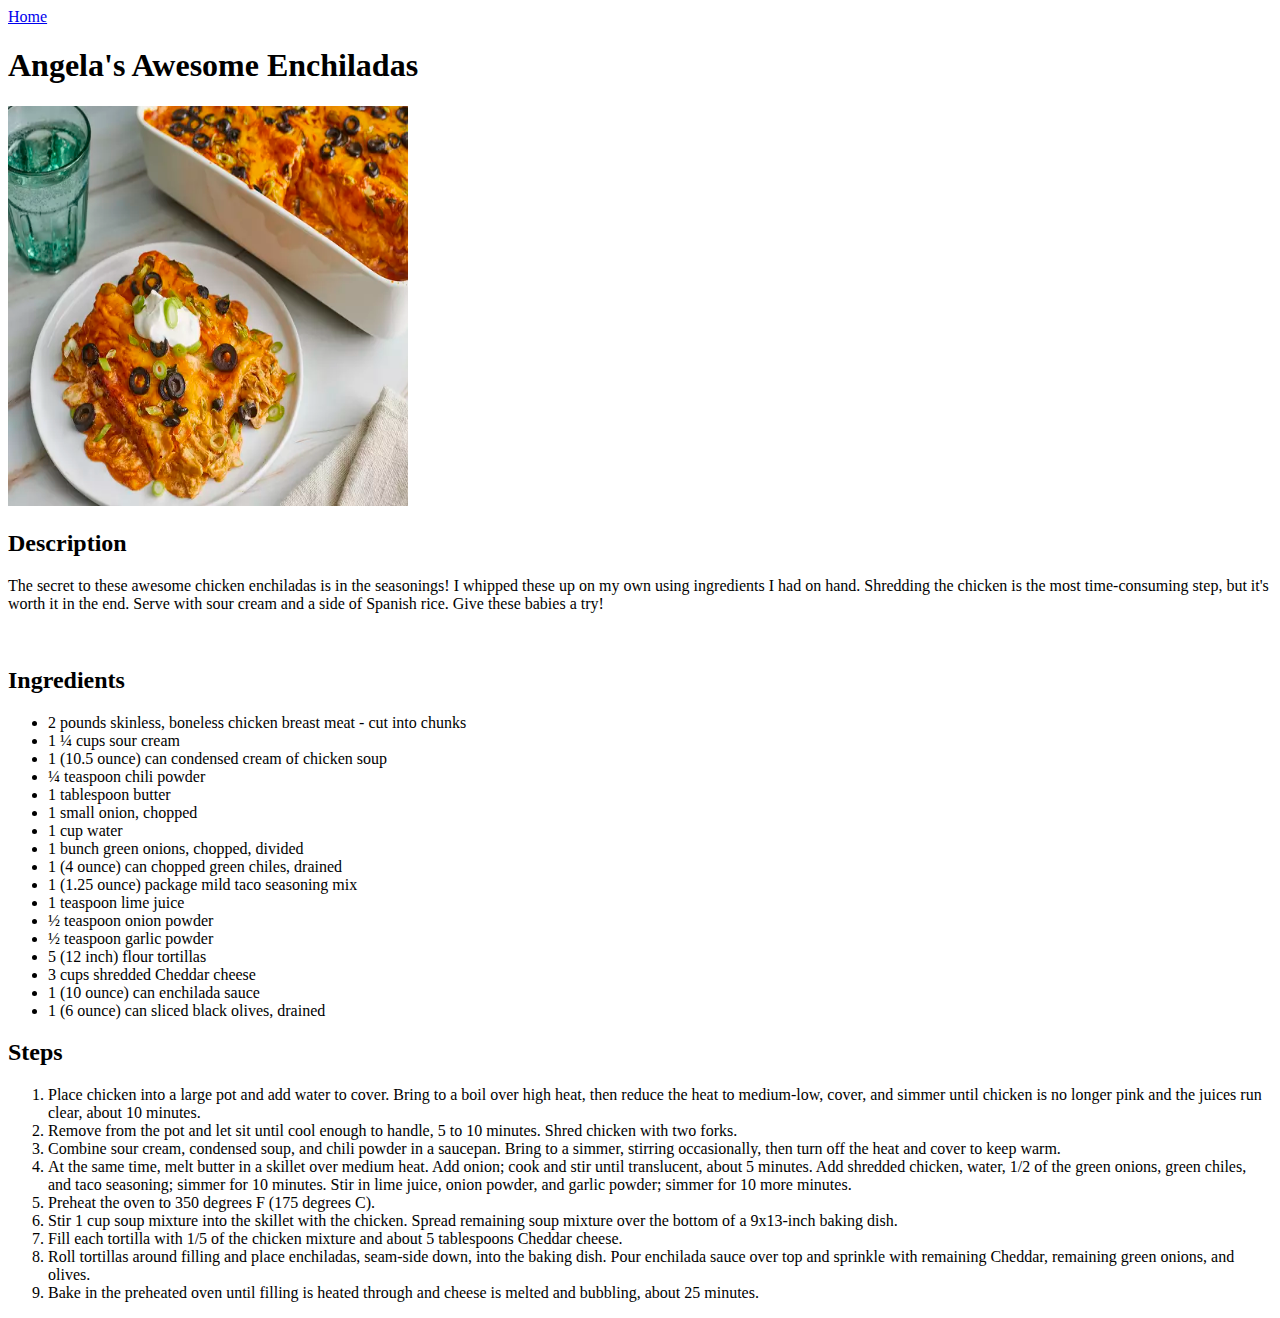
==== recipes/angelas-awesome-enchiladas.html @ 4f9b3f18 "Add recipes/" ====
<!DOCTYPE html>
<html lang="en">
<head>
    <meta charset="UTF-8">
    <meta name="viewport" content="width=device-width, initial-scale=1.0">
    <title>Enchiladas</title>
</head>

<body>
    <a href="../index.html">Home</a>
    
    <br>
    
    <h1>Angela's Awesome Enchiladas</h1>
    <img src="../img/enchiladas-pic.jpg"
    alt="A picture of an awesome enchilada"
    height="400" width="400">

    <h2>Description</h2>
    <p>
        The secret to these awesome chicken enchiladas is in the seasonings! I whipped these up on my own using ingredients I had on hand. Shredding the chicken is the most time-consuming step, but it's worth it in the end. Serve with sour cream and a side of Spanish rice. Give these babies a try!
    </p>

    <br>

    <h2>Ingredients</h2>
    <ul>
        <li>2 pounds skinless, boneless chicken breast meat - cut into chunks</li>
        <li>1 ¼ cups sour cream</li>
        <li>1 (10.5 ounce) can condensed cream of chicken soup</li>
        <li>¼ teaspoon chili powder</li>
        <li>1 tablespoon butter</li>
        <li>1 small onion, chopped</li>
        <li>1 cup water</li>
        <li>1 bunch green onions, chopped, divided</li>
        <li>1 (4 ounce) can chopped green chiles, drained</li>
        <li>1 (1.25 ounce) package mild taco seasoning mix</li>
        <li>1 teaspoon lime juice</li>
        <li>½ teaspoon onion powder</li>
        <li>½ teaspoon garlic powder</li>
        <li>5 (12 inch) flour tortillas</li>
        <li>3 cups shredded Cheddar cheese</li>
        <li>1 (10 ounce) can enchilada sauce</li>
        <li>1 (6 ounce) can sliced black olives, drained</li>
    </ul>

    <h2>Steps</h2>
    <ol>
        <li>Place chicken into a large pot and add water to cover. Bring to a boil over high heat, then reduce the heat to medium-low, cover, and simmer until chicken is no longer pink and the juices run clear, about 10 minutes.</li>
        <li>Remove from the pot and let sit until cool enough to handle, 5 to 10 minutes. Shred chicken with two forks.</li>
        <li>Combine sour cream, condensed soup, and chili powder in a saucepan. Bring to a simmer, stirring occasionally, then turn off the heat and cover to keep warm.</li>
        <li>At the same time, melt butter in a skillet over medium heat. Add onion; cook and stir until translucent, about 5 minutes. Add shredded chicken, water, 1/2 of the green onions, green chiles, and taco seasoning; simmer for 10 minutes. Stir in lime juice, onion powder, and garlic powder; simmer for 10 more minutes.</li>
        <li> Preheat the oven to 350 degrees F (175 degrees C).</li>
        <li>Stir 1 cup soup mixture into the skillet with the chicken. Spread remaining soup mixture over the bottom of a 9x13-inch baking dish.</li>
        <li>Fill each tortilla with 1/5 of the chicken mixture and about 5 tablespoons Cheddar cheese.</li>
        <li>Roll tortillas around filling and place enchiladas, seam-side down, into the baking dish. Pour enchilada sauce over top and sprinkle with remaining Cheddar, remaining green onions, and olives.</li>
        <li>Bake in the preheated oven until filling is heated through and cheese is melted and bubbling, about 25 minutes.</li>
    </ol>
</body>
</html>
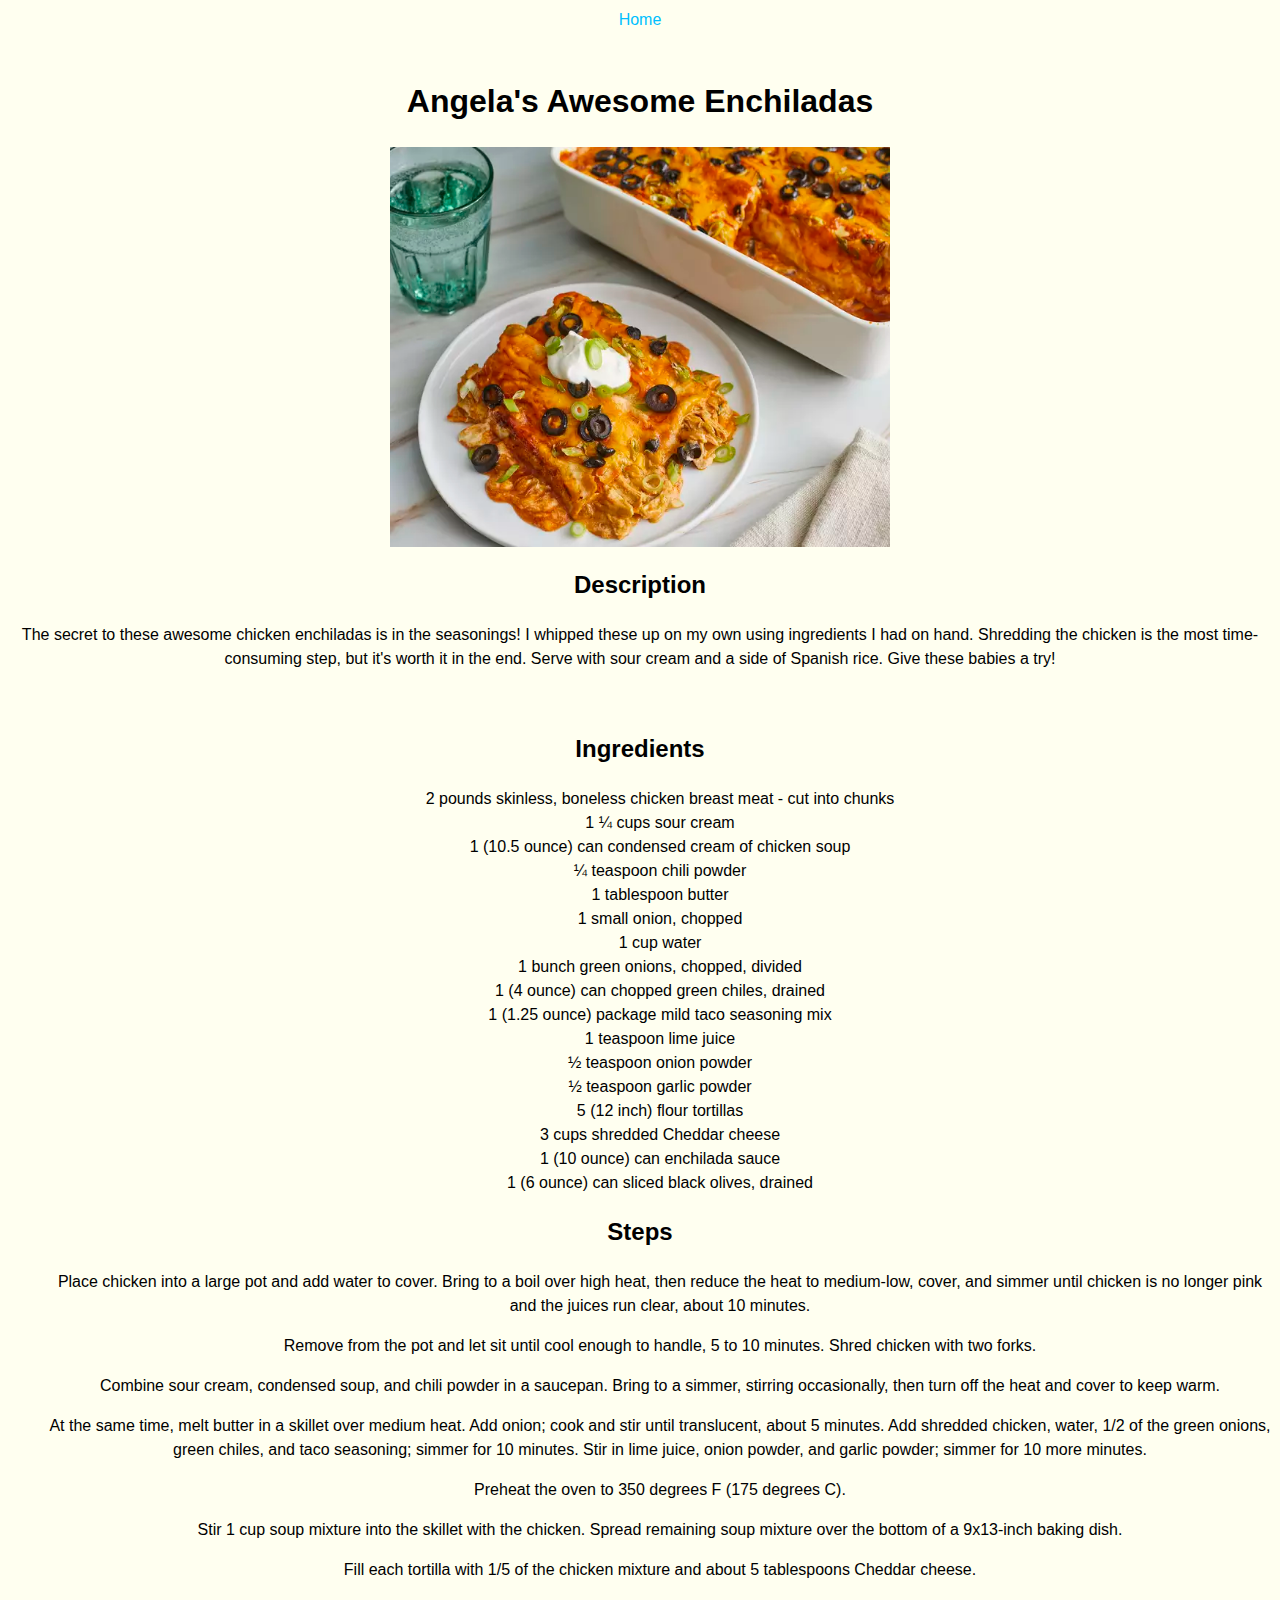
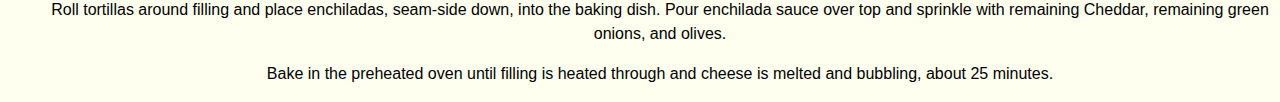
==== commit 95461c93: "Add css" ====
--- a/recipes/angelas-awesome-enchiladas.html
+++ b/recipes/angelas-awesome-enchiladas.html
@@ -1,60 +1,78 @@
 <!DOCTYPE html>
 <html lang="en">
+
 <head>
     <meta charset="UTF-8">
     <meta name="viewport" content="width=device-width, initial-scale=1.0">
     <title>Enchiladas</title>
+
+    <link rel="stylesheet" href="../css/style-recipes.css">
 </head>
 
 <body>
     <a href="../index.html">Home</a>
-    
-    <br>
-    
-    <h1>Angela's Awesome Enchiladas</h1>
-    <img src="../img/enchiladas-pic.jpg"
-    alt="A picture of an awesome enchilada"
-    height="400" width="400">
-
-    <h2>Description</h2>
-    <p>
-        The secret to these awesome chicken enchiladas is in the seasonings! I whipped these up on my own using ingredients I had on hand. Shredding the chicken is the most time-consuming step, but it's worth it in the end. Serve with sour cream and a side of Spanish rice. Give these babies a try!
-    </p>
-
     <br>
 
-    <h2>Ingredients</h2>
-    <ul>
-        <li>2 pounds skinless, boneless chicken breast meat - cut into chunks</li>
-        <li>1 ¼ cups sour cream</li>
-        <li>1 (10.5 ounce) can condensed cream of chicken soup</li>
-        <li>¼ teaspoon chili powder</li>
-        <li>1 tablespoon butter</li>
-        <li>1 small onion, chopped</li>
-        <li>1 cup water</li>
-        <li>1 bunch green onions, chopped, divided</li>
-        <li>1 (4 ounce) can chopped green chiles, drained</li>
-        <li>1 (1.25 ounce) package mild taco seasoning mix</li>
-        <li>1 teaspoon lime juice</li>
-        <li>½ teaspoon onion powder</li>
-        <li>½ teaspoon garlic powder</li>
-        <li>5 (12 inch) flour tortillas</li>
-        <li>3 cups shredded Cheddar cheese</li>
-        <li>1 (10 ounce) can enchilada sauce</li>
-        <li>1 (6 ounce) can sliced black olives, drained</li>
-    </ul>
+    <div class="center">
+        <h1>Angela's Awesome Enchiladas</h1>
+        <img class="img-center"
+        src="../img/enchiladas-pic.jpg"
+        alt="A picture of an awesome enchilada"
+        height="400" width="500">
 
-    <h2>Steps</h2>
-    <ol>
-        <li>Place chicken into a large pot and add water to cover. Bring to a boil over high heat, then reduce the heat to medium-low, cover, and simmer until chicken is no longer pink and the juices run clear, about 10 minutes.</li>
-        <li>Remove from the pot and let sit until cool enough to handle, 5 to 10 minutes. Shred chicken with two forks.</li>
-        <li>Combine sour cream, condensed soup, and chili powder in a saucepan. Bring to a simmer, stirring occasionally, then turn off the heat and cover to keep warm.</li>
-        <li>At the same time, melt butter in a skillet over medium heat. Add onion; cook and stir until translucent, about 5 minutes. Add shredded chicken, water, 1/2 of the green onions, green chiles, and taco seasoning; simmer for 10 minutes. Stir in lime juice, onion powder, and garlic powder; simmer for 10 more minutes.</li>
-        <li> Preheat the oven to 350 degrees F (175 degrees C).</li>
-        <li>Stir 1 cup soup mixture into the skillet with the chicken. Spread remaining soup mixture over the bottom of a 9x13-inch baking dish.</li>
-        <li>Fill each tortilla with 1/5 of the chicken mixture and about 5 tablespoons Cheddar cheese.</li>
-        <li>Roll tortillas around filling and place enchiladas, seam-side down, into the baking dish. Pour enchilada sauce over top and sprinkle with remaining Cheddar, remaining green onions, and olives.</li>
-        <li>Bake in the preheated oven until filling is heated through and cheese is melted and bubbling, about 25 minutes.</li>
-    </ol>
+        <h2>Description</h2>
+        <p>
+            The secret to these awesome chicken enchiladas is in the seasonings! I whipped these up on my own using
+            ingredients I had on hand. Shredding the chicken is the most time-consuming step, but it's worth it in the
+            end. Serve with sour cream and a side of Spanish rice. Give these babies a try!
+        </p>
+
+        <br>
+
+        <h2>Ingredients</h2>
+        <ul>
+            <li>2 pounds skinless, boneless chicken breast meat - cut into chunks</li>
+            <li>1 ¼ cups sour cream</li>
+            <li>1 (10.5 ounce) can condensed cream of chicken soup</li>
+            <li>¼ teaspoon chili powder</li>
+            <li>1 tablespoon butter</li>
+            <li>1 small onion, chopped</li>
+            <li>1 cup water</li>
+            <li>1 bunch green onions, chopped, divided</li>
+            <li>1 (4 ounce) can chopped green chiles, drained</li>
+            <li>1 (1.25 ounce) package mild taco seasoning mix</li>
+            <li>1 teaspoon lime juice</li>
+            <li>½ teaspoon onion powder</li>
+            <li>½ teaspoon garlic powder</li>
+            <li>5 (12 inch) flour tortillas</li>
+            <li>3 cups shredded Cheddar cheese</li>
+            <li>1 (10 ounce) can enchilada sauce</li>
+            <li>1 (6 ounce) can sliced black olives, drained</li>
+        </ul>
+
+        <h2>Steps</h2>
+        <ol>
+            <li><p>Place chicken into a large pot and add water to cover. Bring to a boil over high heat, then reduce the
+                heat to medium-low, cover, and simmer until chicken is no longer pink and the juices run clear, about 10
+                minutes.<br></p></li>
+            <li><p>Remove from the pot and let sit until cool enough to handle, 5 to 10 minutes. Shred chicken with two
+                forks.<br></p></li>
+            <li><p>Combine sour cream, condensed soup, and chili powder in a saucepan. Bring to a simmer, stirring
+                occasionally, then turn off the heat and cover to keep warm.<br></p></li>
+            <li><p>At the same time, melt butter in a skillet over medium heat. Add onion; cook and stir until translucent,
+                about 5 minutes. Add shredded chicken, water, 1/2 of the green onions, green chiles, and taco seasoning;
+                simmer for 10 minutes. Stir in lime juice, onion powder, and garlic powder; simmer for 10 more minutes.<br></p>
+            </li>
+            <li><p>Preheat the oven to 350 degrees F (175 degrees C).<br></p></li>
+            <li><p>Stir 1 cup soup mixture into the skillet with the chicken. Spread remaining soup mixture over the bottom
+                of a 9x13-inch baking dish.<br></p></li>
+            <li><p>Fill each tortilla with 1/5 of the chicken mixture and about 5 tablespoons Cheddar cheese.<br></p></li>
+            <li><p>Roll tortillas around filling and place enchiladas, seam-side down, into the baking dish. Pour enchilada
+                sauce over top and sprinkle with remaining Cheddar, remaining green onions, and olives.<br></p></li>
+            <li>Bake in the preheated oven until filling is heated through and cheese is melted and bubbling, about 25
+                minutes.</li>
+        </ol>
+    </div>
 </body>
+
 </html>--- a/css/style-recipes.css
+++ b/css/style-recipes.css
@@ -0,0 +1,31 @@
+* {
+    line-height: 1.5;
+    font-family: Verdana, Geneva, Tahoma, sans-serif;
+}
+
+body {
+    background-color: ivory;
+}
+
+.img-center {
+    display: block;
+    margin-left: auto;
+    margin-right: auto;
+}
+
+.center {
+    display: block;
+    text-align: center;
+}
+
+ul,
+ol {
+    list-style: none;
+}
+
+a {
+    display: block;
+    text-decoration: none;
+    text-align: center;
+    color: deepskyblue;
+}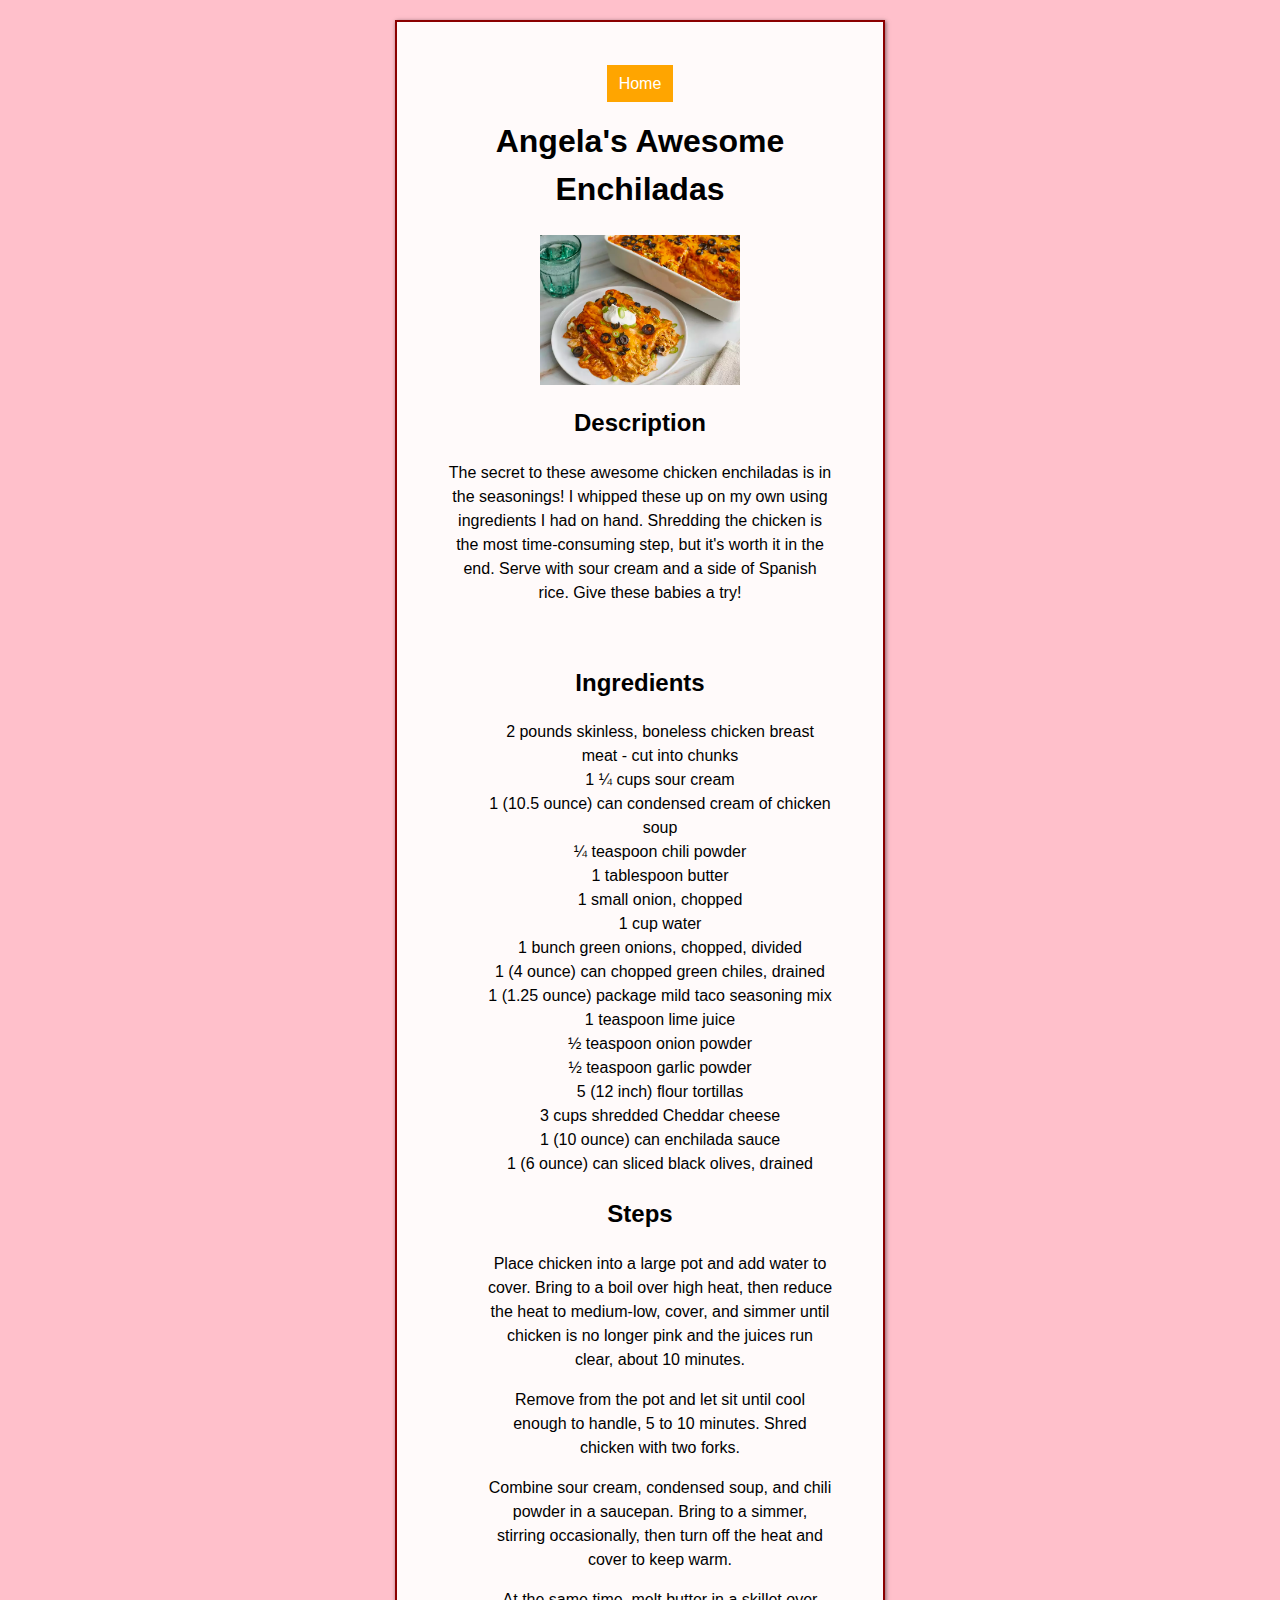
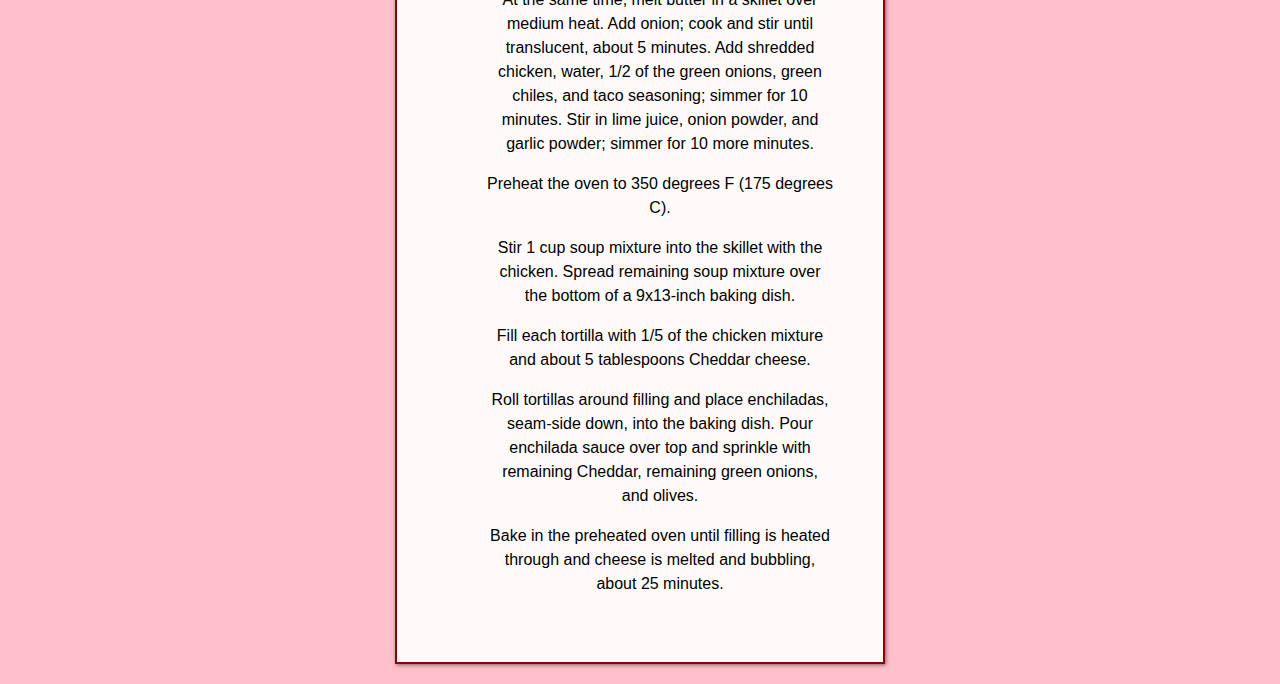
==== commit e32f692d: "Edit css from all pages and edit the html to accomodate the css correctly" ====
--- a/recipes/angelas-awesome-enchiladas.html
+++ b/recipes/angelas-awesome-enchiladas.html
@@ -10,68 +10,94 @@
 </head>
 
 <body>
-    <a href="../index.html">Home</a>
-    <br>
+    
+    <div>
+        <div class="card border">
+            <a href="../index.html">Home</a>
+            <br>
 
-    <div class="center">
-        <h1>Angela's Awesome Enchiladas</h1>
-        <img class="img-center"
-        src="../img/enchiladas-pic.jpg"
-        alt="A picture of an awesome enchilada"
-        height="400" width="500">
+            <h1>Angela's Awesome Enchiladas</h1>
+            <img class="img-center" src="../img/enchiladas-pic.jpg" alt="A picture of an awesome enchilada" width="200">
 
-        <h2>Description</h2>
-        <p>
-            The secret to these awesome chicken enchiladas is in the seasonings! I whipped these up on my own using
-            ingredients I had on hand. Shredding the chicken is the most time-consuming step, but it's worth it in the
-            end. Serve with sour cream and a side of Spanish rice. Give these babies a try!
-        </p>
+            <h2>Description</h2>
+            <p>
+                The secret to these awesome chicken enchiladas is in the seasonings! I whipped these up on my own using
+                ingredients I had on hand. Shredding the chicken is the most time-consuming step, but it's worth it in
+                the
+                end. Serve with sour cream and a side of Spanish rice. Give these babies a try!
+            </p>
 
-        <br>
+            <br>
 
-        <h2>Ingredients</h2>
-        <ul>
-            <li>2 pounds skinless, boneless chicken breast meat - cut into chunks</li>
-            <li>1 ¼ cups sour cream</li>
-            <li>1 (10.5 ounce) can condensed cream of chicken soup</li>
-            <li>¼ teaspoon chili powder</li>
-            <li>1 tablespoon butter</li>
-            <li>1 small onion, chopped</li>
-            <li>1 cup water</li>
-            <li>1 bunch green onions, chopped, divided</li>
-            <li>1 (4 ounce) can chopped green chiles, drained</li>
-            <li>1 (1.25 ounce) package mild taco seasoning mix</li>
-            <li>1 teaspoon lime juice</li>
-            <li>½ teaspoon onion powder</li>
-            <li>½ teaspoon garlic powder</li>
-            <li>5 (12 inch) flour tortillas</li>
-            <li>3 cups shredded Cheddar cheese</li>
-            <li>1 (10 ounce) can enchilada sauce</li>
-            <li>1 (6 ounce) can sliced black olives, drained</li>
-        </ul>
+            <h2>Ingredients</h2>
+            <ul>
+                <li>2 pounds skinless, boneless chicken breast meat - cut into chunks</li>
+                <li>1 ¼ cups sour cream</li>
+                <li>1 (10.5 ounce) can condensed cream of chicken soup</li>
+                <li>¼ teaspoon chili powder</li>
+                <li>1 tablespoon butter</li>
+                <li>1 small onion, chopped</li>
+                <li>1 cup water</li>
+                <li>1 bunch green onions, chopped, divided</li>
+                <li>1 (4 ounce) can chopped green chiles, drained</li>
+                <li>1 (1.25 ounce) package mild taco seasoning mix</li>
+                <li>1 teaspoon lime juice</li>
+                <li>½ teaspoon onion powder</li>
+                <li>½ teaspoon garlic powder</li>
+                <li>5 (12 inch) flour tortillas</li>
+                <li>3 cups shredded Cheddar cheese</li>
+                <li>1 (10 ounce) can enchilada sauce</li>
+                <li>1 (6 ounce) can sliced black olives, drained</li>
+            </ul>
 
-        <h2>Steps</h2>
-        <ol>
-            <li><p>Place chicken into a large pot and add water to cover. Bring to a boil over high heat, then reduce the
-                heat to medium-low, cover, and simmer until chicken is no longer pink and the juices run clear, about 10
-                minutes.<br></p></li>
-            <li><p>Remove from the pot and let sit until cool enough to handle, 5 to 10 minutes. Shred chicken with two
-                forks.<br></p></li>
-            <li><p>Combine sour cream, condensed soup, and chili powder in a saucepan. Bring to a simmer, stirring
-                occasionally, then turn off the heat and cover to keep warm.<br></p></li>
-            <li><p>At the same time, melt butter in a skillet over medium heat. Add onion; cook and stir until translucent,
-                about 5 minutes. Add shredded chicken, water, 1/2 of the green onions, green chiles, and taco seasoning;
-                simmer for 10 minutes. Stir in lime juice, onion powder, and garlic powder; simmer for 10 more minutes.<br></p>
-            </li>
-            <li><p>Preheat the oven to 350 degrees F (175 degrees C).<br></p></li>
-            <li><p>Stir 1 cup soup mixture into the skillet with the chicken. Spread remaining soup mixture over the bottom
-                of a 9x13-inch baking dish.<br></p></li>
-            <li><p>Fill each tortilla with 1/5 of the chicken mixture and about 5 tablespoons Cheddar cheese.<br></p></li>
-            <li><p>Roll tortillas around filling and place enchiladas, seam-side down, into the baking dish. Pour enchilada
-                sauce over top and sprinkle with remaining Cheddar, remaining green onions, and olives.<br></p></li>
-            <li>Bake in the preheated oven until filling is heated through and cheese is melted and bubbling, about 25
-                minutes.</li>
-        </ol>
+            <h2>Steps</h2>
+            <ol>
+                <li>
+                    <p>Place chicken into a large pot and add water to cover. Bring to a boil over high heat, then
+                        reduce the
+                        heat to medium-low, cover, and simmer until chicken is no longer pink and the juices run clear,
+                        about 10
+                        minutes.<br></p>
+                </li>
+                <li>
+                    <p>Remove from the pot and let sit until cool enough to handle, 5 to 10 minutes. Shred chicken with
+                        two
+                        forks.<br></p>
+                </li>
+                <li>
+                    <p>Combine sour cream, condensed soup, and chili powder in a saucepan. Bring to a simmer, stirring
+                        occasionally, then turn off the heat and cover to keep warm.<br></p>
+                </li>
+                <li>
+                    <p>At the same time, melt butter in a skillet over medium heat. Add onion; cook and stir until
+                        translucent,
+                        about 5 minutes. Add shredded chicken, water, 1/2 of the green onions, green chiles, and taco
+                        seasoning;
+                        simmer for 10 minutes. Stir in lime juice, onion powder, and garlic powder; simmer for 10 more
+                        minutes.<br></p>
+                </li>
+                <li>
+                    <p>Preheat the oven to 350 degrees F (175 degrees C).<br></p>
+                </li>
+                <li>
+                    <p>Stir 1 cup soup mixture into the skillet with the chicken. Spread remaining soup mixture over the
+                        bottom
+                        of a 9x13-inch baking dish.<br></p>
+                </li>
+                <li>
+                    <p>Fill each tortilla with 1/5 of the chicken mixture and about 5 tablespoons Cheddar cheese.<br>
+                    </p>
+                </li>
+                <li>
+                    <p>Roll tortillas around filling and place enchiladas, seam-side down, into the baking dish. Pour
+                        enchilada
+                        sauce over top and sprinkle with remaining Cheddar, remaining green onions, and olives.<br></p>
+                </li>
+                <li>Bake in the preheated oven until filling is heated through and cheese is melted and bubbling, about
+                    25
+                    minutes.</li>
+            </ol>
+        </div>
     </div>
 </body>
 
--- a/css/style-recipes.css
+++ b/css/style-recipes.css
@@ -1,10 +1,16 @@
+*,
+*::before,
+*::after {
+    box-sizing: border-box;
+}
+
 * {
     line-height: 1.5;
     font-family: Verdana, Geneva, Tahoma, sans-serif;
 }
 
 body {
-    background-color: ivory;
+    background-color: pink;
 }
 
 .img-center {
@@ -13,19 +19,28 @@
     margin-right: auto;
 }
 
-.center {
-    display: block;
-    text-align: center;
-}
-
 ul,
 ol {
     list-style: none;
 }
 
-a {
-    display: block;
+.card a {
     text-decoration: none;
+    color: white;
+    background-color: orange;
+    margin: 20px;
+    padding: 10px 12px;
+}
+
+.card {
+    width: 490px;
     text-align: center;
-    color: deepskyblue;
+    background-color: #FFFAFA;
+    margin: 20px auto;
+    padding: 50px;
+    box-shadow: 1px 1px 4px rgba(0, 0, 0, .5);
+}
+
+.card.border {
+    border: 2px solid darkred;
 }